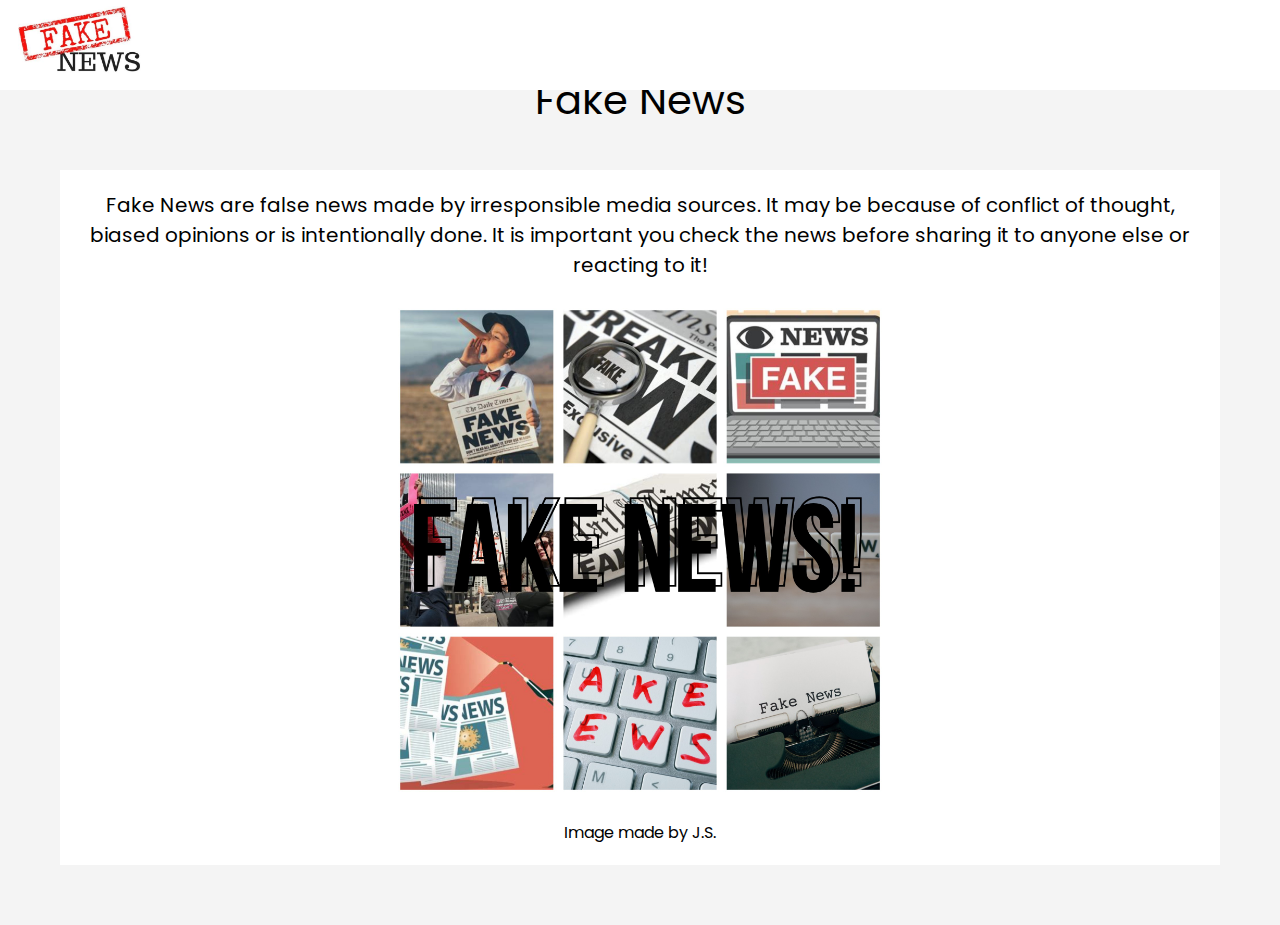
==== index.html @ 3c5b5297 "Initial Commit" ====
<!DOCTYPE html>
<html>

<head>
	<meta charset="utf-8">
	<meta name="viewport" content="width=device-width">
	<title>Fake News</title>
	<link href="style.css" rel="stylesheet" type="text/css" />
	<link href="navbar.css" rel="stylesheet" type="text/css" />
	<link href="https://fonts.googleapis.com/icon?family=Material+Icons" rel="stylesheet">
	<link rel='stylesheet' href='https://use.fontawesome.com/releases/v5.15.1/css/all.css' integrity='sha384-vp86vTRFVJgpjF9jiIGPEEqYqlDwgyBgEF109VFjmqGmIY/Y4HV4d3Gp2irVfcrp' crossorigin='anonymous'>
</head>

<body>
	<nav></nav>
	<div class="main">
		<div class="title">Fake News</div>
		<div class="section">
			<div class="talk">
                Fake News are false news made by irresponsible media sources. It may be because of conflict of thought, biased opinions or is intentionally done. It is important you check the news before sharing it to anyone else or reacting to it!

			</div>
			<div class="center">
				<img src = "images/collage.jpg" width = "500px">
			</div>
            <div class = "credit center">Image made by J.S.</div>
          </div>
    </div>

	<script src="script.js"></script>
    <script src="navbar.js"></script>
  </body>
</html>
---- style.css ----
*{
    margin:0px;
    padding:0px;
	box-sizing: border-box;
    font-family: 'Poppins', sans-serif;
    text-decoration: none;
}

body{
    background-color:#f4f4f4;

	display: flex;
	justify-content: center;

	flex-wrap: wrap;
}


.main, .title{
    align-items:center;
    text-align:center; 
    margin:20px;
}

.section{
    margin:40px;
    background-color:white;
    padding:20px;
}

.section img {
    display:flex;
    align-items:center;
    margin:20px;
}

.title{
    font-size:40px;
    padding-top:30px;
}

.subtitle{
    font-size:30px;
}

.talk{
    font-size:20px;
}

.center {
	width: 100%;

	display: flex;
	justify-content: center;
}

::-webkit-scrollbar {
  	width: 10px;
}

::-webkit-scrollbar-track {
  	background: #f1f1f1; 
}
 
::-webkit-scrollbar-thumb {
  	background: #888; 
}

::-webkit-scrollbar-thumb:hover {
  	background: #555; 
}

.li{
    list-style-type:square;
    margin:10px;
}

.bold{
    font-weight: bolder;
}

a{
    text-decoration: none;

}

.first{
    display:flex;
    align-items: center;
    text-align: center;
    justify-content: center;
}


.rorf{
    font-size: 30px;
    padding:20px;
    width:20%;
    background-color:red;
    display:flex;
    justify-content: center;
    border-radius:10px;
    
    margin:20px;
}

.post{
    /*display:flex;*/
    align-items: center;
    font-family:sans-serif;
}

.post, .subtitle{
    font-family:sans-serif;
}

.post img{
    border-radius: 100%;
}

.postcontainer{
    width:50px;
}

b{
    font-weight:bolder;
    text-decoration:underline;
}
---- navbar.css ----
@import url('https://fonts.googleapis.com/css2?family=Poppins:wght@200;400&display=swap');

nav {
	display: flex;
	align-items: center;
	position:fixed;

	flex-direction: wrap;

	width: 100vw;
	height: 10vh;

	background-color: white;

}

.link, .logo {
	width: min-content;
	height: 100%;

	margin-left: 20px;

	display: flex;
	justify-content: center;
	align-items: center;
}

.link {
	font-size: 16px;
}

.logo {
	margin: 2vh;
	height: 8vh;
}

.linkAnchor {
	text-decoration: none;

	color: rgb(56, 56, 56);
}

.logoImg {
	height: 8vh;
}

.moreBtn {
	margin-left: auto;

	margin-right: 30px;

	border: none;

	background-color: transparent;

	font-size: 25px;

	cursor: pointer;
}

.moreContainer {
	display: none;

	position: fixed;

	width: 50vh;
	height: 90vh;

	right: 0;
	top: 10vh;

	background-color: rgb(251, 251, 251);
	border: 2px solid aliceblue;

	padding: 20px;
}

.moreContainer.show {
	display: block;
}

.moreTitle {
	font-size: 30px;

	font-weight: bold;

	margin-bottom: 5px;

	margin:20px;

	text-align:center;
}

.moreLink {
	font-size: 20px;

	margin-bottom: 3px;

	margin-bottom: 10px;

	margin-top:10px;

	text-align: left;
}
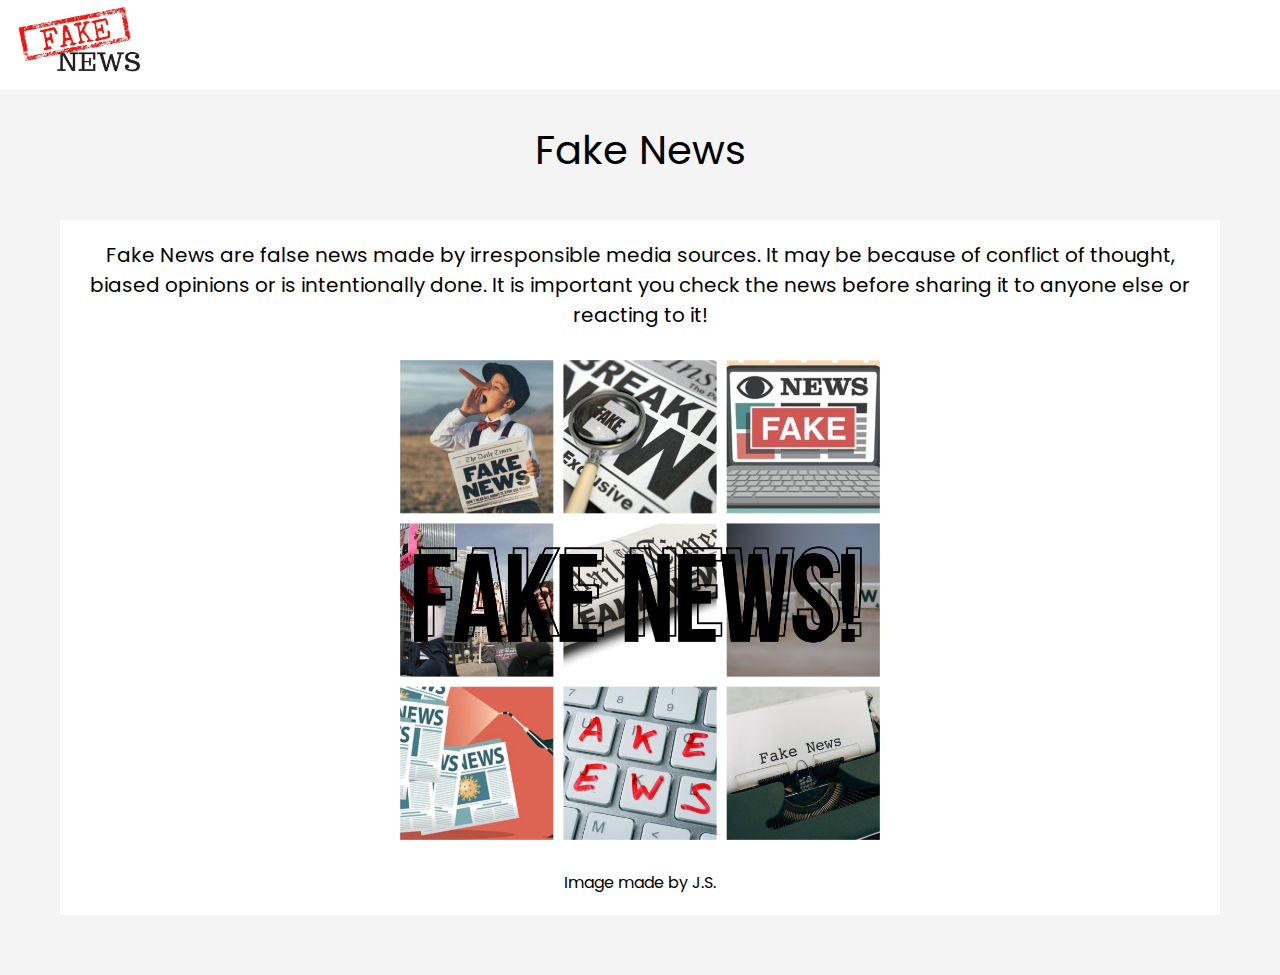
==== commit 54306277: "commit 2" ====
--- a/index.html
+++ b/index.html
@@ -8,7 +8,8 @@
 	<link href="style.css" rel="stylesheet" type="text/css" />
 	<link href="navbar.css" rel="stylesheet" type="text/css" />
 	<link href="https://fonts.googleapis.com/icon?family=Material+Icons" rel="stylesheet">
-	<link rel='stylesheet' href='https://use.fontawesome.com/releases/v5.15.1/css/all.css' integrity='sha384-vp86vTRFVJgpjF9jiIGPEEqYqlDwgyBgEF109VFjmqGmIY/Y4HV4d3Gp2irVfcrp' crossorigin='anonymous'>
+	<link rel='stylesheet' href='https://use.fontawesome.com/releases/v5.15.1/css/all.css'
+		integrity='sha384-vp86vTRFVJgpjF9jiIGPEEqYqlDwgyBgEF109VFjmqGmIY/Y4HV4d3Gp2irVfcrp' crossorigin='anonymous'>
 </head>
 
 <body>
@@ -17,17 +18,20 @@
 		<div class="title">Fake News</div>
 		<div class="section">
 			<div class="talk">
-                Fake News are false news made by irresponsible media sources. It may be because of conflict of thought, biased opinions or is intentionally done. It is important you check the news before sharing it to anyone else or reacting to it!
+				Fake News are false news made by irresponsible media sources. It may be because of conflict of thought,
+				biased opinions or is intentionally done. It is important you check the news before sharing it to anyone
+				else or reacting to it!
 
 			</div>
 			<div class="center">
-				<img src = "images/collage.jpg" width = "500px">
+				<img src="images/collage.jpg" width="500px">
 			</div>
-            <div class = "credit center">Image made by J.S.</div>
-          </div>
-    </div>
+			<div class="credit center">Image made by J.S.</div>
+		</div>
+	</div>
 
 	<script src="script.js"></script>
-    <script src="navbar.js"></script>
-  </body>
+	<script src="navbar.js"></script>
+</body>
+
 </html>--- a/style.css
+++ b/style.css
@@ -1,128 +1,130 @@
-*{
-    margin:0px;
-    padding:0px;
-	box-sizing: border-box;
+* {
+    margin: 0px;
+    padding: 0px;
+    box-sizing: border-box;
     font-family: 'Poppins', sans-serif;
     text-decoration: none;
 }
 
-body{
-    background-color:#f4f4f4;
+body {
+    background-color: #f4f4f4;
 
-	display: flex;
-	justify-content: center;
+    display: flex;
+    justify-content: center;
 
-	flex-wrap: wrap;
+    flex-wrap: wrap;
 }
 
 
-.main, .title{
-    align-items:center;
-    text-align:center; 
-    margin:20px;
+.main,
+.title {
+    align-items: center;
+    text-align: center;
+    margin: 20px;
 }
 
-.section{
-    margin:40px;
-    background-color:white;
-    padding:20px;
+.section {
+    margin: 40px;
+    background-color: white;
+    padding: 20px;
 }
 
 .section img {
-    display:flex;
-    align-items:center;
-    margin:20px;
+    display: flex;
+    align-items: center;
+    margin: 20px;
 }
 
-.title{
-    font-size:40px;
-    padding-top:30px;
+.title {
+    font-size: 40px;
+    padding-top: 80px;
 }
 
-.subtitle{
-    font-size:30px;
+.subtitle {
+    font-size: 30px;
 }
 
-.talk{
-    font-size:20px;
+.talk {
+    font-size: 20px;
 }
 
 .center {
-	width: 100%;
+    width: 100%;
 
-	display: flex;
-	justify-content: center;
+    display: flex;
+    justify-content: center;
 }
 
 ::-webkit-scrollbar {
-  	width: 10px;
+    width: 10px;
 }
 
 ::-webkit-scrollbar-track {
-  	background: #f1f1f1; 
+    background: #f1f1f1;
 }
- 
+
 ::-webkit-scrollbar-thumb {
-  	background: #888; 
+    background: #888;
 }
 
 ::-webkit-scrollbar-thumb:hover {
-  	background: #555; 
+    background: #555;
 }
 
-.li{
-    list-style-type:square;
-    margin:10px;
+.li {
+    list-style-type: square;
+    margin: 10px;
 }
 
-.bold{
+.bold {
     font-weight: bolder;
 }
 
-a{
+a {
     text-decoration: none;
 
 }
 
-.first{
-    display:flex;
+.first {
+    display: flex;
     align-items: center;
     text-align: center;
     justify-content: center;
 }
 
 
-.rorf{
+.rorf {
     font-size: 30px;
-    padding:20px;
-    width:20%;
-    background-color:red;
-    display:flex;
+    padding: 20px;
+    width: 20%;
+    background-color: red;
+    display: flex;
     justify-content: center;
-    border-radius:10px;
-    
-    margin:20px;
+    border-radius: 10px;
+
+    margin: 20px;
 }
 
-.post{
+.post {
     /*display:flex;*/
     align-items: center;
-    font-family:sans-serif;
+    font-family: sans-serif;
 }
 
-.post, .subtitle{
-    font-family:sans-serif;
+.post,
+.subtitle {
+    font-family: sans-serif;
 }
 
-.post img{
+.post img {
     border-radius: 100%;
 }
 
-.postcontainer{
-    width:50px;
+.postcontainer {
+    width: 50px;
 }
 
-b{
-    font-weight:bolder;
-    text-decoration:underline;
+b {
+    font-weight: bolder;
+    text-decoration: underline;
 }--- a/navbar.css
+++ b/navbar.css
@@ -3,7 +3,7 @@
 nav {
 	display: flex;
 	align-items: center;
-	position:fixed;
+	position: fixed;
 
 	flex-direction: wrap;
 
@@ -14,7 +14,8 @@
 
 }
 
-.link, .logo {
+.link,
+.logo {
 	width: min-content;
 	height: 100%;
 
@@ -86,9 +87,9 @@
 
 	margin-bottom: 5px;
 
-	margin:20px;
+	margin: 20px;
 
-	text-align:center;
+	text-align: center;
 }
 
 .moreLink {
@@ -98,7 +99,7 @@
 
 	margin-bottom: 10px;
 
-	margin-top:10px;
+	margin-top: 10px;
 
 	text-align: left;
 }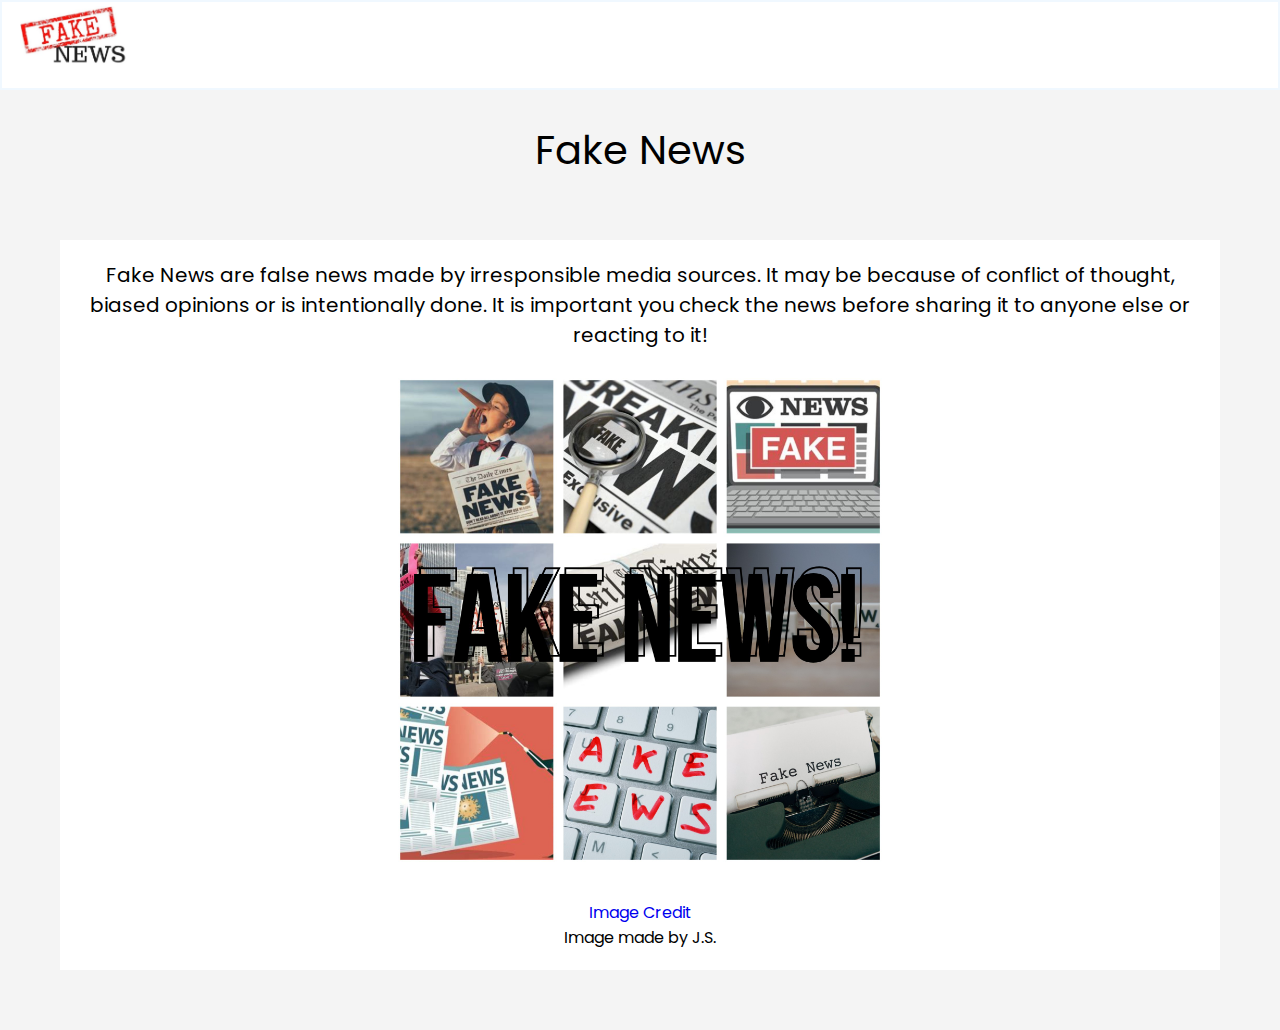
==== commit 82987899: "sync" ====
--- a/index.html
+++ b/index.html
@@ -26,6 +26,7 @@
 			<div class="center">
 				<img src="images/collage.jpg" width="500px">
 			</div>
+			<a href = "images.html">Image Credit</a>
 			<div class="credit center">Image made by J.S.</div>
 		</div>
 	</div>
--- a/style.css
+++ b/style.css
@@ -15,12 +15,17 @@
     flex-wrap: wrap;
 }
 
-
 .main,
 .title {
-    align-items: center;
+    align-items: left;
     text-align: center;
     margin: 20px;
+}
+
+
+.main{
+    display:flex;
+    flex-direction: column;
 }
 
 .section {
@@ -46,6 +51,11 @@
 
 .talk {
     font-size: 20px;
+    text-align: center;
+    justify-content:center;
+    align-items:center;
+    display:flex;
+    width: 100%;
 }
 
 .center {
@@ -92,6 +102,10 @@
     justify-content: center;
 }
 
+ol{
+    text-align:start;
+}
+
 
 .rorf {
     font-size: 30px;
@@ -100,15 +114,21 @@
     background-color: red;
     display: flex;
     justify-content: center;
+    align-items: center;
     border-radius: 10px;
+    color:rgb(44, 0, 0);
 
     margin: 20px;
 }
 
 .post {
-    /*display:flex;*/
+    display:flex;
     align-items: center;
     font-family: sans-serif;
+    flex-direction: column;
+    justify-content: center;
+
+    width: 100%;
 }
 
 .post,
@@ -117,12 +137,53 @@
 }
 
 .post img {
-    border-radius: 100%;
+    border-radius: 0%;
+    transition: all 0.3s ease-in-out;
+}
+
+blockquote{
+    z-index: 0;
+}
+
+
+.post img:hover{
+    transform: scale(1.2);
+}
+
+.post .talk{
+    width:70%;
 }
 
 .postcontainer {
-    width: 50px;
+    width: 100%;
+
+    display: flex;
+    justify-content: center;
+    flex-wrap: wrap;
 }
+
+.authpost{
+    background-color: white;
+    width:100%;
+    display:flex;
+    flex-direction: row;
+    text-align:center;
+    align-items:center;
+    justify-content: center;
+}
+
+.authpost,img{
+    padding-bottom:10px;
+}
+
+.left{
+    align-items: left;
+    display:flex;
+    justify-content: left;
+    text-align:left;
+    flex-direction: column;
+}
+
 
 b {
     font-weight: bolder;
--- a/navbar.css
+++ b/navbar.css
@@ -12,7 +12,11 @@
 
 	background-color: white;
 
+	z-index: 2;
+
+	border: 2px solid aliceblue;
 }
+
 
 .link,
 .logo {
@@ -26,8 +30,21 @@
 	align-items: center;
 }
 
+a{
+	transition: all 0.3s ease-in-out;
+}
+
+a:hover{
+	transition: all 0.3s ease-in-out;
+}
+
 .link {
 	font-size: 16px;
+	transition: all 0.3s ease-in-out;
+}
+
+.link:hover{
+	transform: scale(1.3);
 }
 
 .logo {
@@ -57,6 +74,9 @@
 	font-size: 25px;
 
 	cursor: pointer;
+
+	color:black;
+	transition: all 0.3s ease-in-out;
 }
 
 .moreContainer {
@@ -64,7 +84,7 @@
 
 	position: fixed;
 
-	width: 50vh;
+	width: 40vh;
 	height: 90vh;
 
 	right: 0;
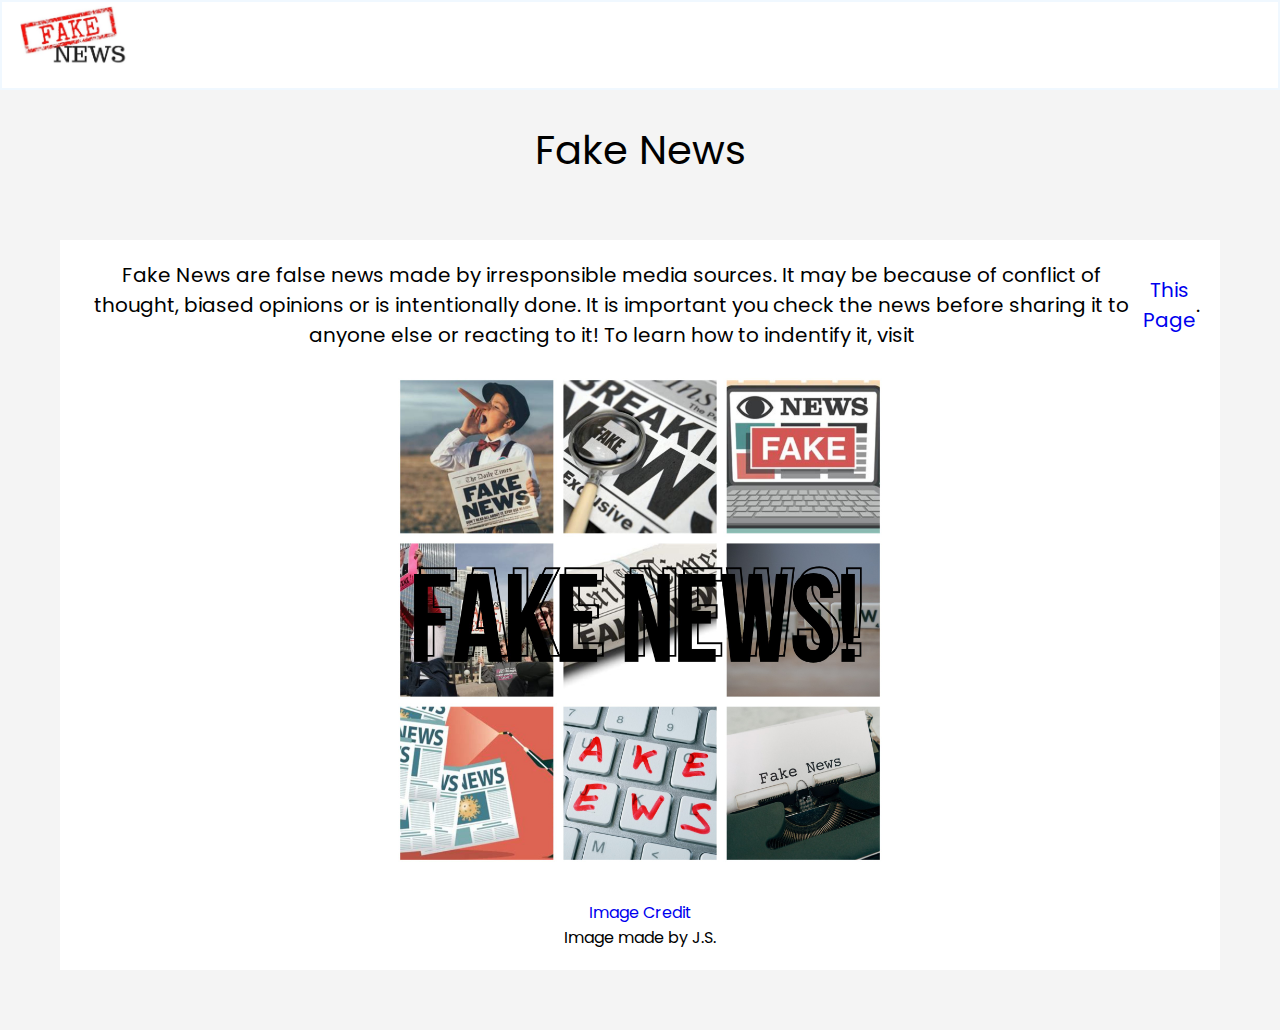
==== commit 4822cff9: "c" ====
--- a/index.html
+++ b/index.html
@@ -14,14 +14,23 @@
 
 <body>
 	<nav></nav>
+	<div class="overlay" style = "display: none;"></div>
+	<div class="popup" style = "display: none;">
+		<div class="popupContent">
+			<div class="popupContentTitle">Enjoying the Site?</div>
+			<div class="popupContentText">Click on the <i class = "fas fa-bars"></i> in the top right for some more info!</div>
+		</div>
+		<div class="popupClose">
+			<i class = "fas fa-times"></i>
+		</div>
+	</div>
 	<div class="main">
 		<div class="title">Fake News</div>
 		<div class="section">
 			<div class="talk">
 				Fake News are false news made by irresponsible media sources. It may be because of conflict of thought,
 				biased opinions or is intentionally done. It is important you check the news before sharing it to anyone
-				else or reacting to it!
-
+				else or reacting to it! To learn how to indentify it, visit <a href = "identification.html">This Page</a>.
 			</div>
 			<div class="center">
 				<img src="images/collage.jpg" width="500px">
--- a/navbar.css
+++ b/navbar.css
@@ -122,4 +122,74 @@
 	margin-top: 10px;
 
 	text-align: left;
+}
+
+.overlay {
+	position: absolute;
+    top: 0;
+    left: 0;
+    margin: 0;
+    width: 100%;
+    height: 100%;
+    background-color: rgba(0, 0, 0, 0.5);
+    display: none;
+    z-index: 900;
+}
+
+.popup {
+	display: none;
+    position: absolute;
+    width: 25%;
+	height: min-content;
+	background-color: rgb(236, 236, 236);
+    padding: 30px;
+
+	border-radius: 20px;
+
+    top: 50%;
+    left: 50%;
+    transform: translate(-50%, -50%);
+    z-index: 901;
+}
+
+.popupContent {
+	text-align: center;
+}
+
+.popupContentTitle {
+	font-size: 26px;
+
+	font-weight: bold;
+
+	margin-bottom: 5px;
+}
+
+.popupContentText {
+	font-size: 18px;
+}
+
+.popupClose {
+	position: absolute;
+
+	top: -20px;
+	right: -20px;
+
+	background-color: inherit;
+
+	width: 40px;
+	height: 40px;
+
+	border-radius: 20px;
+
+	font-size: 22px;
+
+	display: flex;
+	justify-content: center;
+	align-items: center;
+
+	cursor: pointer;
+}
+
+.popupClose:hover {
+	background: rgb(208, 208, 208);
 }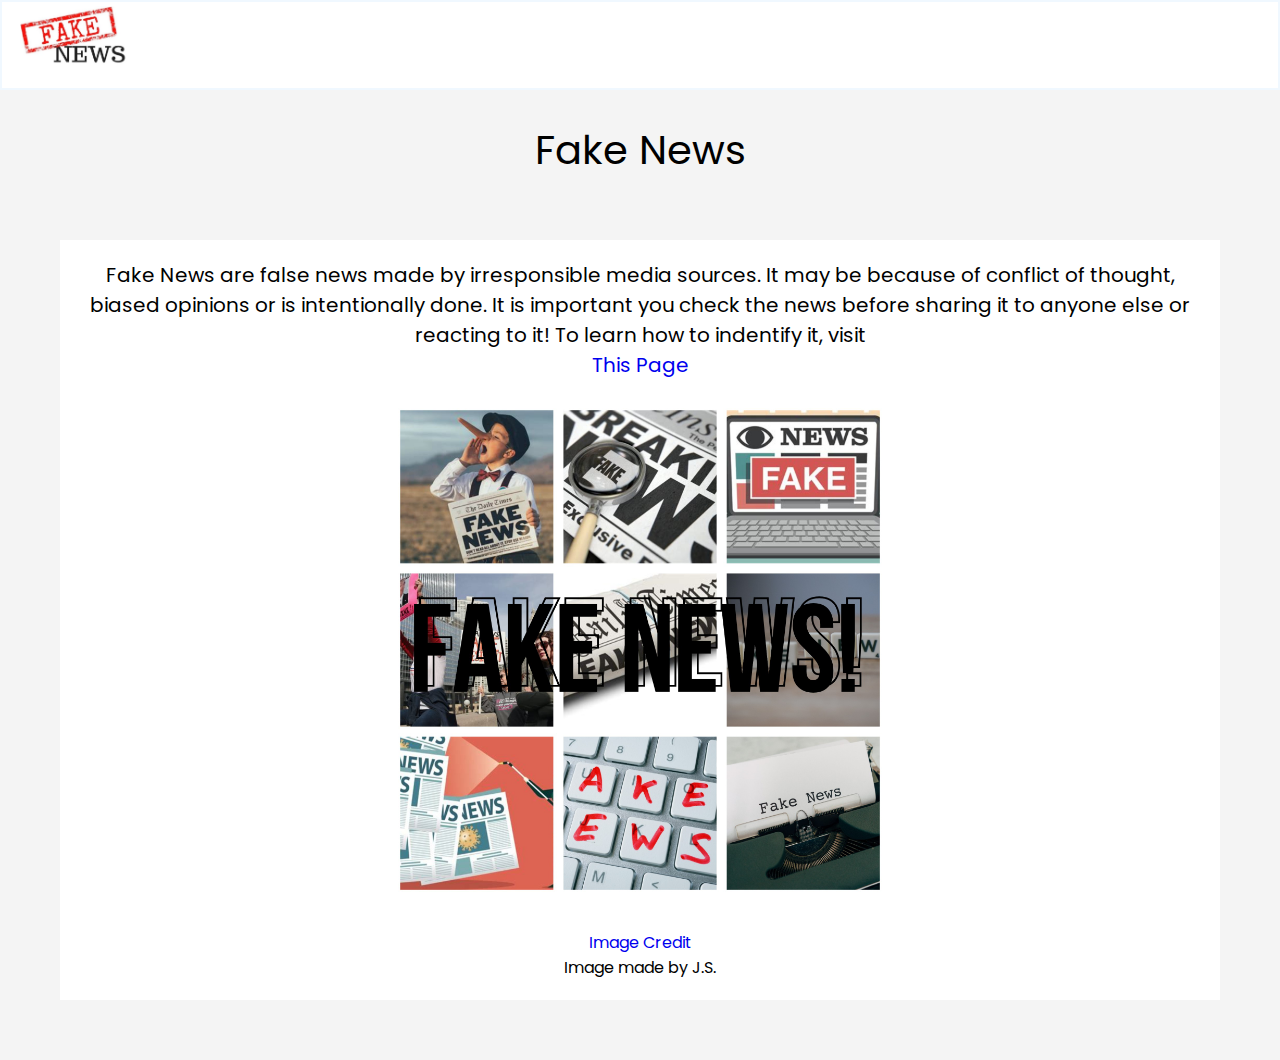
==== commit f77eeda4: "sync" ====
--- a/index.html
+++ b/index.html
@@ -27,10 +27,10 @@
 	<div class="main">
 		<div class="title">Fake News</div>
 		<div class="section">
-			<div class="talk">
+			<div class="talk column">
 				Fake News are false news made by irresponsible media sources. It may be because of conflict of thought,
 				biased opinions or is intentionally done. It is important you check the news before sharing it to anyone
-				else or reacting to it! To learn how to indentify it, visit <a href = "identification.html">This Page</a>.
+				else or reacting to it! To learn how to indentify it, visit <a class = "Cursor" href = "identification.html">This Page</a>
 			</div>
 			<div class="center">
 				<img src="images/collage.jpg" width="500px">
--- a/navbar.css
+++ b/navbar.css
@@ -98,6 +98,15 @@
 
 .moreContainer.show {
 	display: block;
+}
+
+.Cursor{
+	cursor:pointer;
+}
+
+.column{
+	display:flex;
+	flex-direction: column;
 }
 
 .moreTitle {
@@ -134,6 +143,7 @@
     background-color: rgba(0, 0, 0, 0.5);
     display: none;
     z-index: 900;
+	position:fixed;
 }
 
 .popup {
@@ -150,6 +160,8 @@
     left: 50%;
     transform: translate(-50%, -50%);
     z-index: 901;
+
+	position: fixed;
 }
 
 .popupContent {
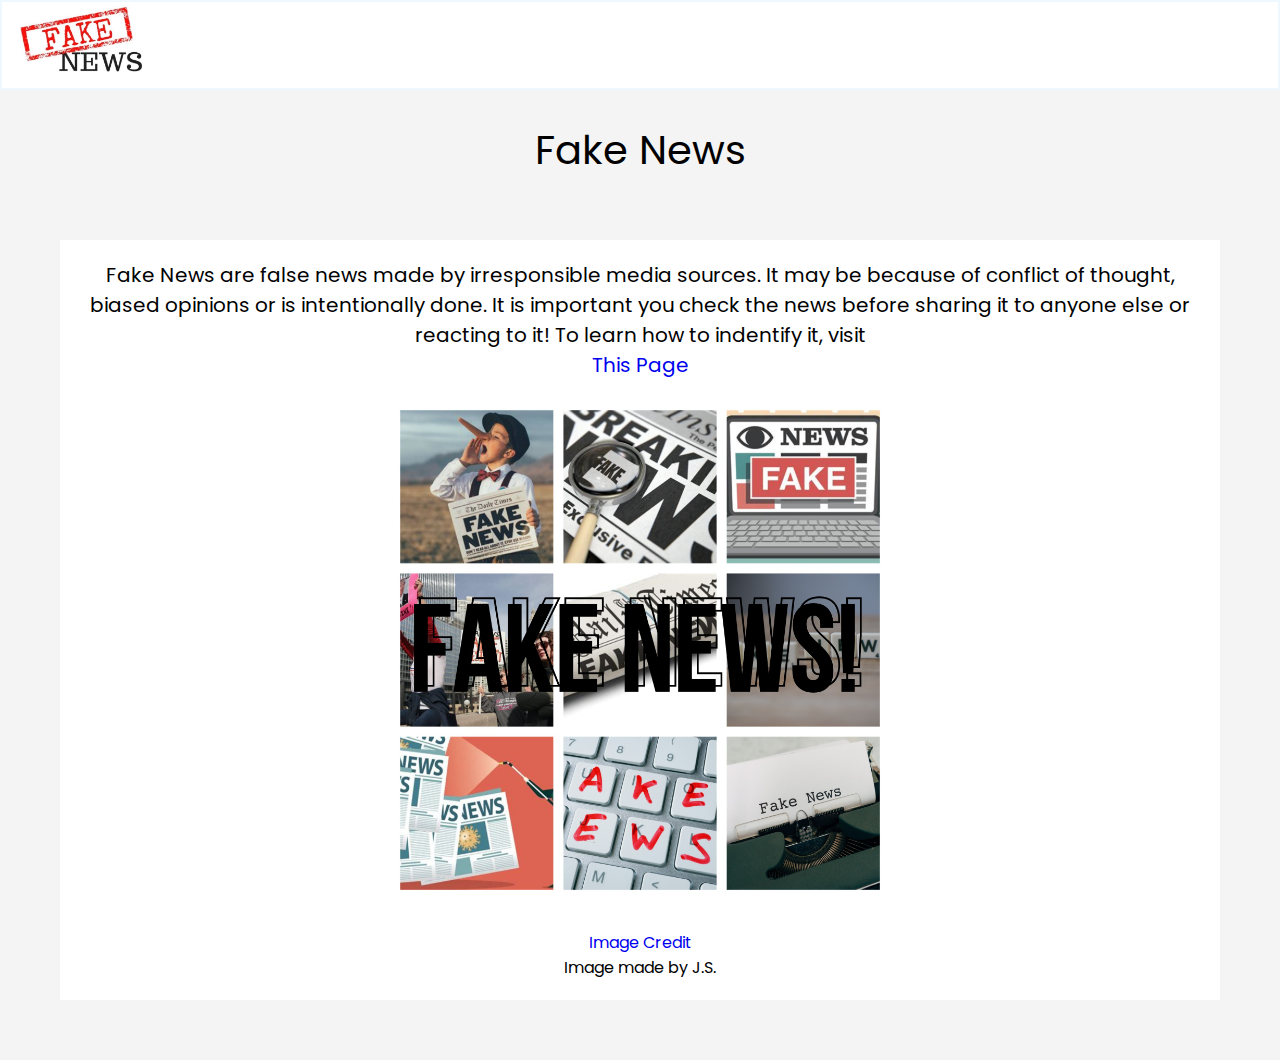
==== commit cab219c5: "s" ====
--- a/index.html
+++ b/index.html
@@ -5,6 +5,7 @@
 	<meta charset="utf-8">
 	<meta name="viewport" content="width=device-width">
 	<title>Fake News</title>
+	<link rel = "icon" href = "images/favicon.jpg">
 	<link href="style.css" rel="stylesheet" type="text/css" />
 	<link href="navbar.css" rel="stylesheet" type="text/css" />
 	<link href="https://fonts.googleapis.com/icon?family=Material+Icons" rel="stylesheet">
--- a/style.css
+++ b/style.css
@@ -15,6 +15,7 @@
     flex-wrap: wrap;
 }
 
+
 .main,
 .title {
     align-items: left;
@@ -188,4 +189,13 @@
 b {
     font-weight: bolder;
     text-decoration: underline;
+}
+
+.darker{
+    background-color:rgb(211, 211, 211);
+}
+
+.row{
+    display: flex;
+    flex-direction: column;
 }--- a/navbar.css
+++ b/navbar.css
@@ -60,6 +60,8 @@
 
 .logoImg {
 	height: 8vh;
+
+	padding: 0px !important;
 }
 
 .moreBtn {
